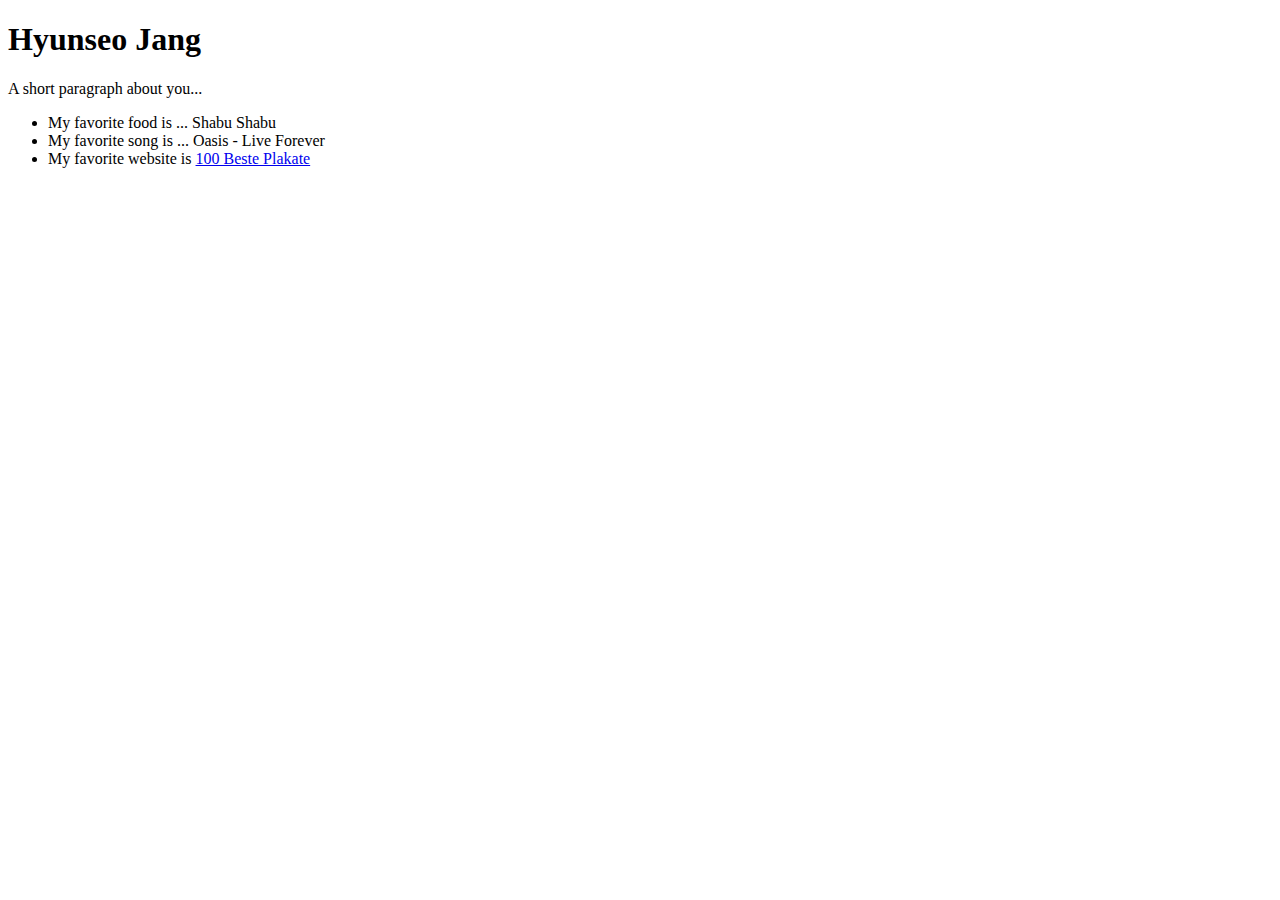
==== index.html @ 6b2f8d27 "initial commit" ====
<!DOCTYPE html>
<html>
  <head>
    <title>Hyunseo Jang | UI Design Programming 1</title>
    <meta charset="utf-8" />
  </head>

  <body>
    <!-- this is where my code is-->
    <div id="grid">
      <div id="left-column" class="scroll">
        <!-- my favorite pokemon -->
        <!-- <img src="https://archives.bulbagarden.net/media/upload/2/24/Spr_2c_054.png" alt="Psyduck" /> -->

        <!-- about me-->
        <h1>Hyunseo Jang</h1>
        <p class="desc">A short paragraph about you...</p>
        <ul>
          <li>My favorite food is ... Shabu Shabu</li>
          <li>My favorite song is ... Oasis - Live Forever</li>
          <li>
            My favorite website is
            <a href="https://100-beste-plakate.de/">100 Beste Plakate</a>
          </li>
        </ul>
      </div>
    </div>
  </body>
</html>
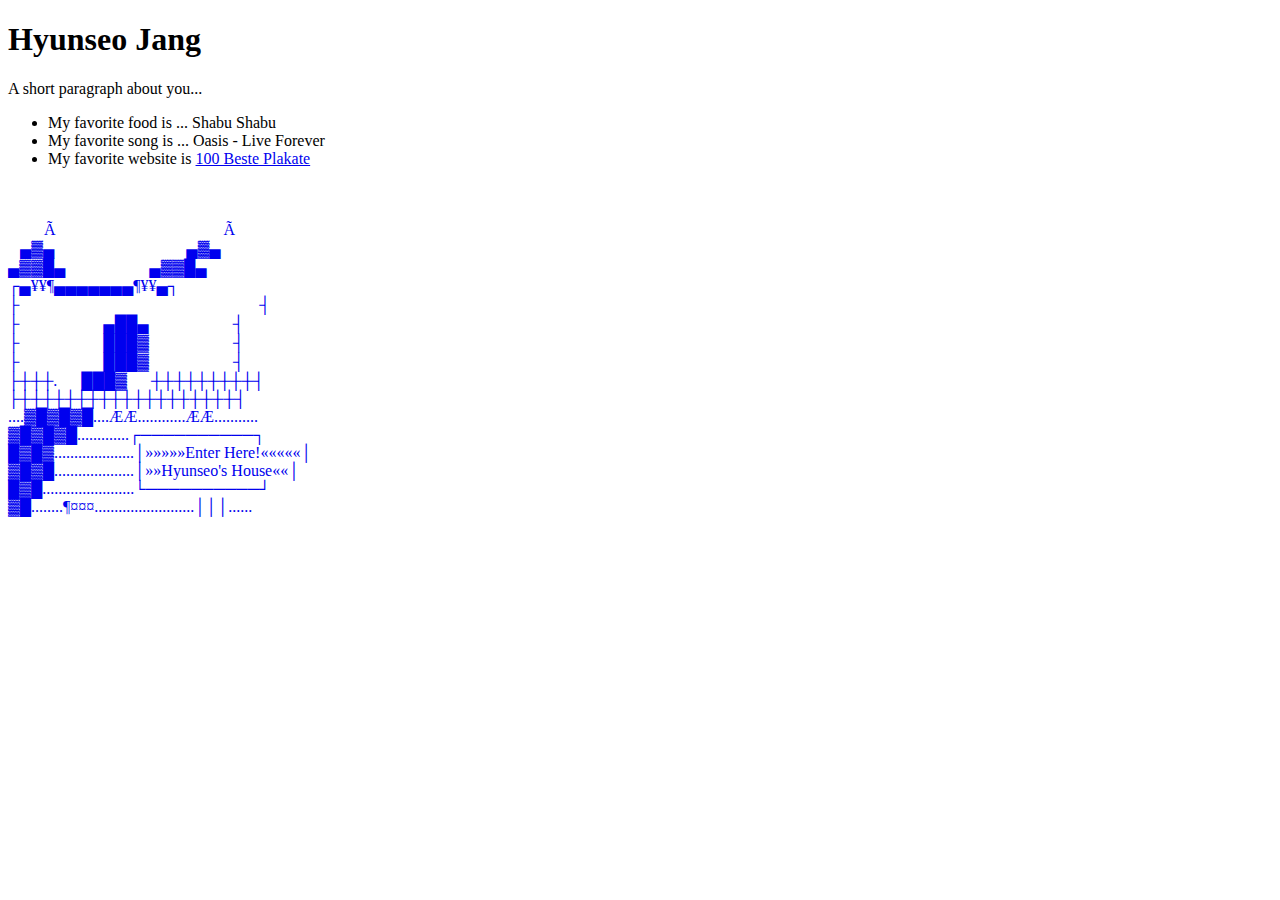
==== commit 798edd9d: "IHaveHouseNow" ====
--- a/index.html
+++ b/index.html
@@ -9,10 +9,6 @@
     <!-- this is where my code is-->
     <div id="grid">
       <div id="left-column" class="scroll">
-        <!-- my favorite pokemon -->
-        <!-- <img src="https://archives.bulbagarden.net/media/upload/2/24/Spr_2c_054.png" alt="Psyduck" /> -->
-
-        <!-- about me-->
         <h1>Hyunseo Jang</h1>
         <p class="desc">A short paragraph about you...</p>
         <ul>
@@ -24,6 +20,27 @@
           </li>
         </ul>
       </div>
+      <br /><br />
+      <div>
+        <a href="0304/interior-hyunseojang.html" style="text-decoration: none">
+          ⠀⠀⠀Ã⠀⠀⠀⠀⠀⠀⠀⠀⠀⠀⠀⠀⠀⠀Ã<br />
+          ⠀▄▓▄⠀⠀⠀⠀⠀⠀⠀⠀⠀⠀⠀▄▓▄<br />
+          ▄▓▓█▄⠀⠀⠀⠀⠀⠀⠀▄▓▓█▄<br />
+          ┌▄¥¥¶▄▄▄▄▄▄▄¶¥¥▄┐<br />
+          ├⠀⠀⠀⠀⠀⠀⠀⠀⠀⠀⠀⠀⠀⠀⠀⠀⠀⠀⠀⠀┤<br />
+          ├⠀⠀⠀⠀⠀⠀⠀▄██▄⠀⠀⠀⠀⠀⠀⠀┤<br />
+          ├⠀⠀⠀⠀⠀⠀⠀███▓⠀⠀⠀⠀⠀⠀⠀┤<br />
+          ├⠀⠀⠀⠀⠀⠀⠀███▓⠀⠀⠀⠀⠀⠀⠀┤<br />
+          ├┼┼┼.⠀⠀███▓⠀⠀┼┼┼┼┼┼┼┼┼┤<br />
+          ├┼┼┼┼┼┼┼┼┼┼┼┼┼┼┼┼┼┼┼┤<br />
+          ....▓█▓█▓█....ÆÆ............ÆÆ...........<br />
+          ▓█▓█▓█.............┌──────────┐<br />
+          █▓█▓....................│»»»»»Enter Here!«««««│<br />
+          ▓█▓█....................│»»Hyunseo's House««│<br />
+          █▓█.......................└──────────┘<br />
+          ▓█........¶¤¤¤.........................│││......<br />
+        </a>
+      </div>
     </div>
   </body>
 </html>
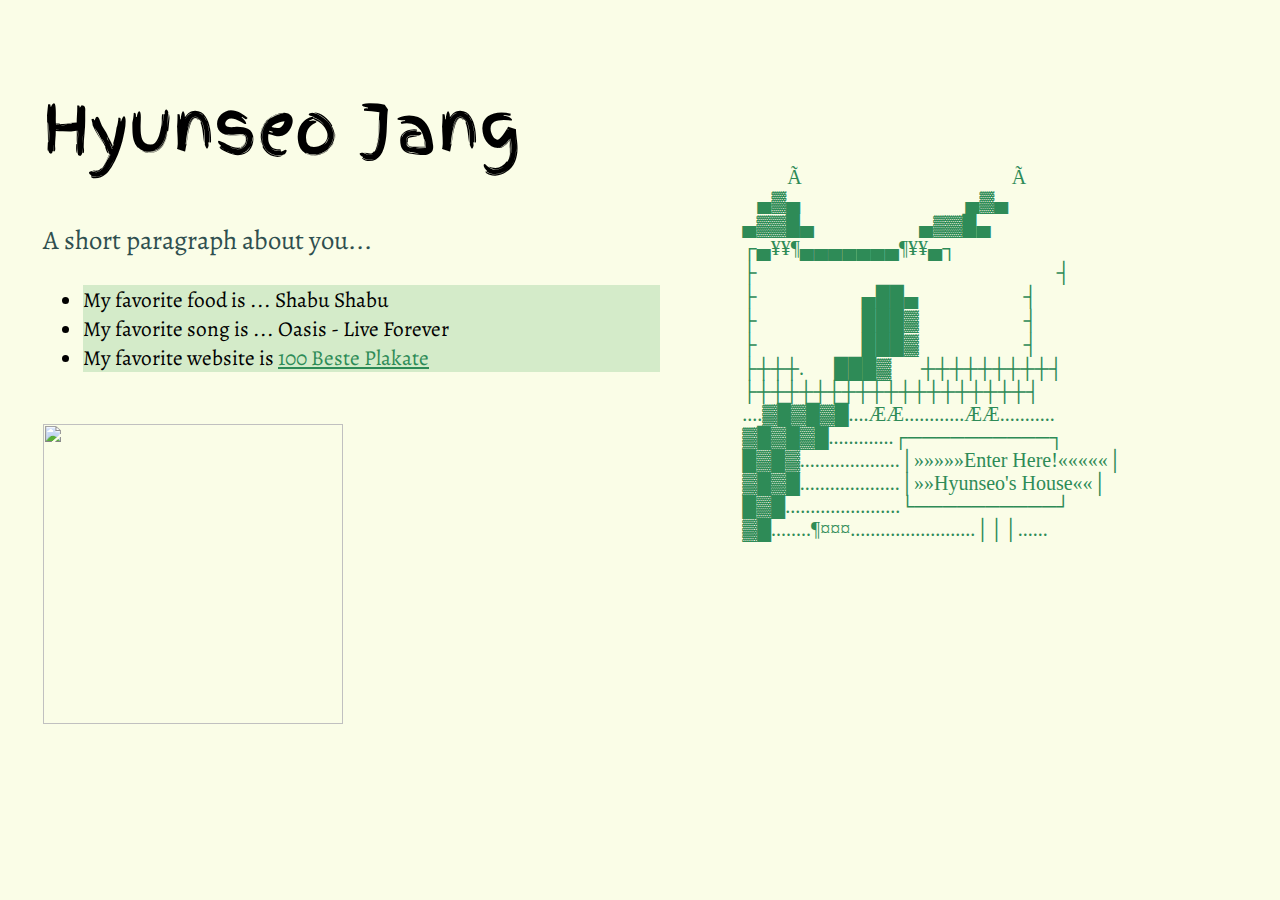
==== commit c9f0ce7a: "꾸몃고,평면임" ====
--- a/index.html
+++ b/index.html
@@ -3,9 +3,10 @@
   <head>
     <title>Hyunseo Jang | UI Design Programming 1</title>
     <meta charset="utf-8" />
+    <link rel="stylesheet" type="text/css" href="assets/style.css" />
   </head>
 
-  <body>
+  <body bgcolor="#fafde7">
     <!-- this is where my code is-->
     <div id="grid">
       <div id="left-column" class="scroll">
@@ -21,8 +22,8 @@
         </ul>
       </div>
       <br /><br />
-      <div>
-        <a href="0304/interior-hyunseojang.html" style="text-decoration: none">
+      <div id="houseEX">
+        <a href="interior-hyunseojang.html" style="text-decoration: none">
           ⠀⠀⠀Ã⠀⠀⠀⠀⠀⠀⠀⠀⠀⠀⠀⠀⠀⠀Ã<br />
           ⠀▄▓▄⠀⠀⠀⠀⠀⠀⠀⠀⠀⠀⠀▄▓▄<br />
           ▄▓▓█▄⠀⠀⠀⠀⠀⠀⠀▄▓▓█▄<br />
@@ -41,6 +42,13 @@
           ▓█........¶¤¤¤.........................│││......<br />
         </a>
       </div>
+      <div id="img">
+        <img
+          src="https://i.pinimg.com/originals/93/c7/e9/93c7e963c5429ba38a6dc1786cbc5104.gif"
+          width="300px"
+          height="300px"
+        />
+      </div>
     </div>
   </body>
 </html>
--- a/assets/style.css
+++ b/assets/style.css
@@ -0,0 +1,49 @@
+@import url("https://fonts.googleapis.com/css2?family=Alegreya&family=Finger+Paint&display=swap");
+
+h1 {
+  color: black;
+  font-family: "Finger Paint", sans-serif;
+  font-weight: 500;
+  font-size: 50pt;
+}
+
+li {
+  background: rgb(212, 235, 201);
+  font-family: "Alegreya", serif;
+  font-size: 16pt;
+  width: 50%;
+}
+
+a:link {
+  color: seagreen;
+}
+
+a:hover {
+  color: rgb(0, 223, 149);
+}
+
+.desc {
+  color: darkslategray;
+  font-family: "Alegreya", serif;
+  font-weight: 300;
+  font-size: 20pt;
+}
+
+#houseEX {
+  font-size: 20px;
+  color: inherit;
+  position: absolute;
+  top: 15%;
+  right: 10%;
+  margin: 10px;
+  padding: 20px;
+}
+
+#img {
+  position: relative;
+}
+
+#grid {
+  padding: 15px;
+  margin: 20px;
+}
